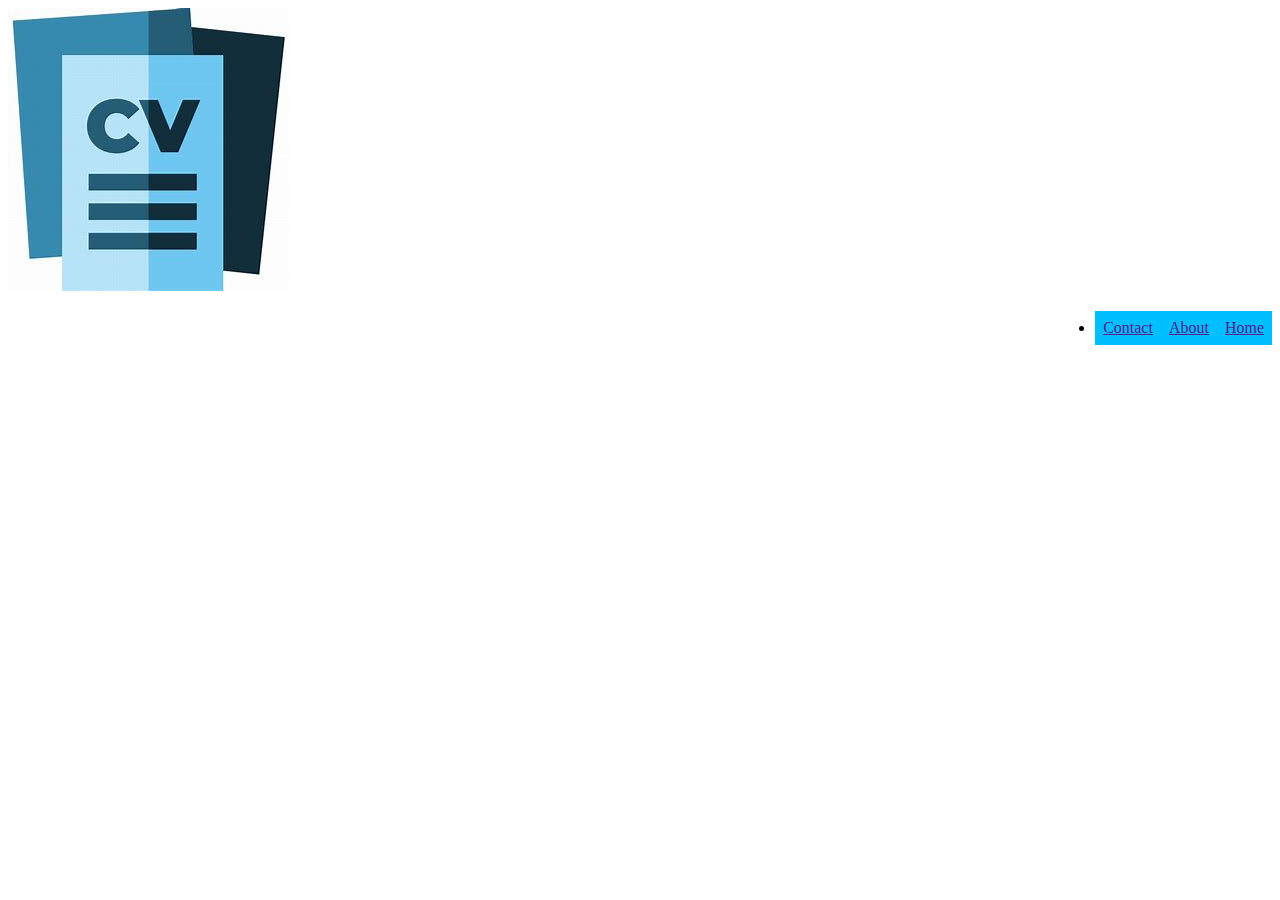
==== index.html @ d683568c "basis" ====
<!-- nothing here -->
<!DOCTYPE html>
<html lang="en">
	<head>
		<meta charset="UTF-8" />
		<meta name="viewport" content="width=device-width, initial-scale=1.0" />
		<title>Document</title>
		<link rel="stylesheet" href="style.css" />
	</head>
	<body>
		<div class="header">
			<img src="images/cvvv.jpg" alt="" srcset="" />

			<ul>
				<li><a href="">Home</a></li>
				<li><a href="">About</a></li>
				<li><a href="">Contact</a></li>
			</ul>
		</div>

		<div class="content"></div>

		<div class="footer"></div>
	</body>
</html>
---- style.css ----
li{

    float: right;
}

a{

    display: block;
    padding: 8px;
    background-color: deepskyblue;
}
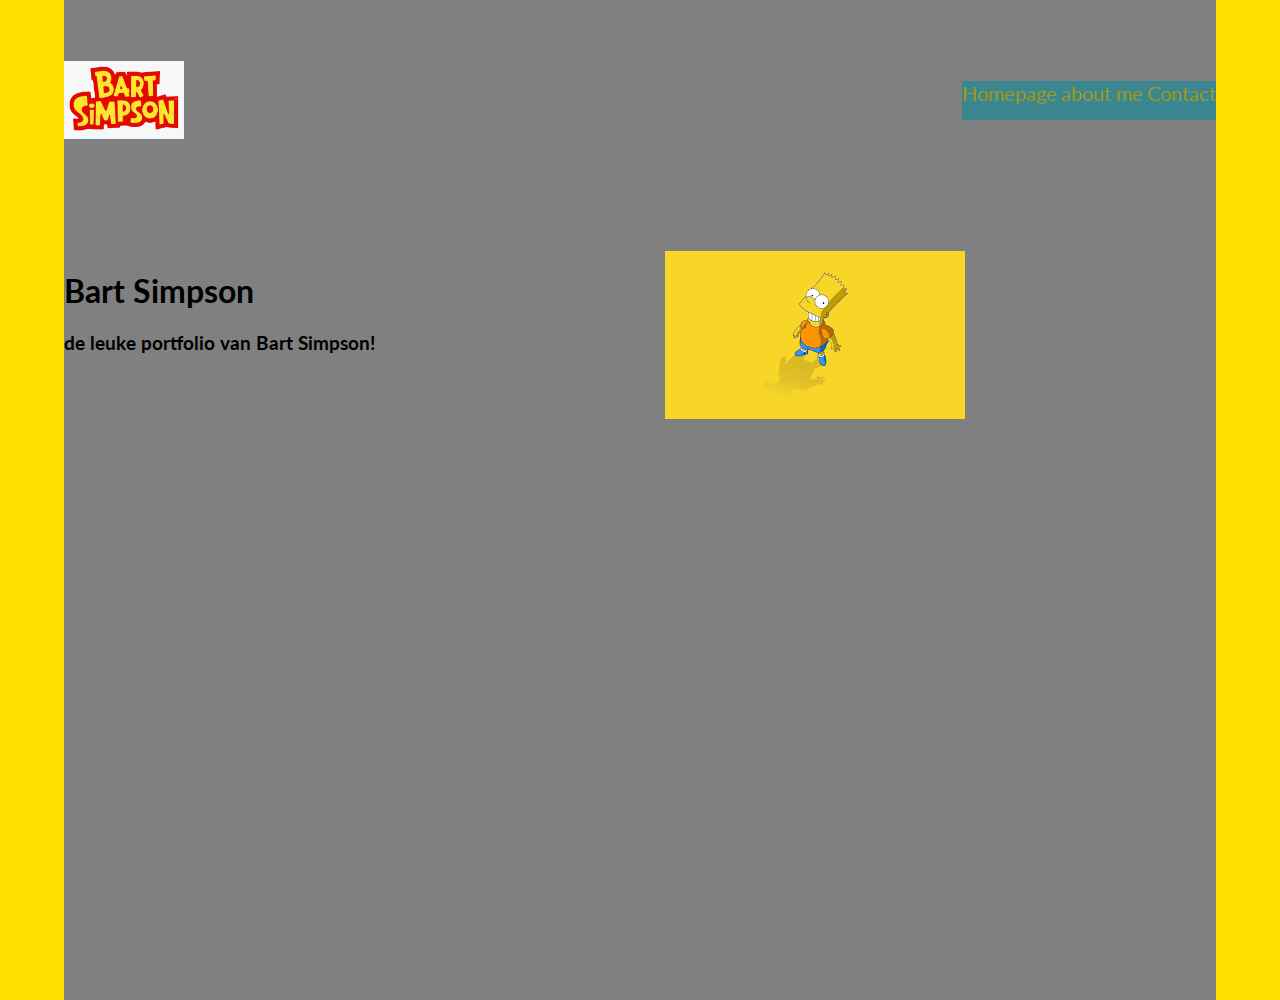
==== commit f8ed000d: "homepage begonnen + css begonnen" ====
--- a/index.html
+++ b/index.html
@@ -8,18 +8,31 @@
 		<link rel="stylesheet" href="style.css" />
 	</head>
 	<body>
-		<div class="header">
-			<img src="images/cvvv.jpg" alt="" srcset="" />
+		<div class="wrapper">
+			<div class="header">
+				<div class="logo">
+					<img src="images/logo_bart.png" alt="" />
+				</div>
+				<div class="navigation">
+					<ul>
+						<li><a href="">Homepage</a></li>
+						<li><a href="">about me</a></li>
+						<li><a href="">Contact</a></li>
+					</ul>
+				</div>
+			</div>
+			<div class="Bart">
+				<div class="Bart-text">
+					<h1>Bart Simpson</h1>
+					<h3>de leuke portfolio van Bart Simpson!</h3>
+				</div>
+				<div class="Pict">
+					<img src="images/bart_yellow.png" alt="">
 
-			<ul>
-				<li><a href="">Home</a></li>
-				<li><a href="">About</a></li>
-				<li><a href="">Contact</a></li>
-			</ul>
+				</div>
+
+
+			</div>
 		</div>
-
-		<div class="content"></div>
-
-		<div class="footer"></div>
 	</body>
 </html>
--- a/style.css
+++ b/style.css
@@ -1,11 +1,81 @@
-li{
-
-    float: right;
+@import url("https://fonts.googleapis.com/css2?family=Lato:ital,wght@0,100;0,300;0,400;0,700;0,900;1,100;1,300;1,400;1,700;1,900&family=Oxygen:wght@400;700&family=Poppins:wght@400;600;700&display=swap");
+body{
+	margin: 0;
+	font-family: 'Lato', sans-serif;
+	background-color: rgb(255, 225, 1);
 }
 
-a{
+.wrapper{
 
-    display: block;
-    padding: 8px;
-    background-color: deepskyblue;
-}+width: 90%;	
+height: 1000px;
+margin: 0 auto;
+background-color: grey
+}
+
+.header{
+	width: 100%;
+	height: 100px;
+	padding-top: 50px;
+	display: flex;
+	justify-content: space-between;
+	align-items: center;
+}
+
+.logo{
+
+	background-color: aliceblue;
+}
+
+.logo img{
+
+width: 120px;
+
+}
+
+.navigation{
+
+	background-color: rgb(59, 135, 145);
+}
+
+.navigation ul{
+
+	margin: 0;
+	padding: 0;
+}
+
+.navigation ul li {
+
+display: inline-block;
+margin-bottom: 15px;
+font-size: 20PX;
+
+}
+
+.navigation ul li a {
+
+	text-decoration: none;
+	color: rgb(161, 154, 22);
+}
+
+.Bart{
+
+display: flex;
+align-items: center;
+margin-top: 100px;
+margin-bottom: 100px;
+
+}
+
+.Bart-text{
+flex: 1;
+padding-right: 50px;
+padding-bottom: 50px;
+}
+
+.Pict{
+
+flex: 1;
+
+}
+
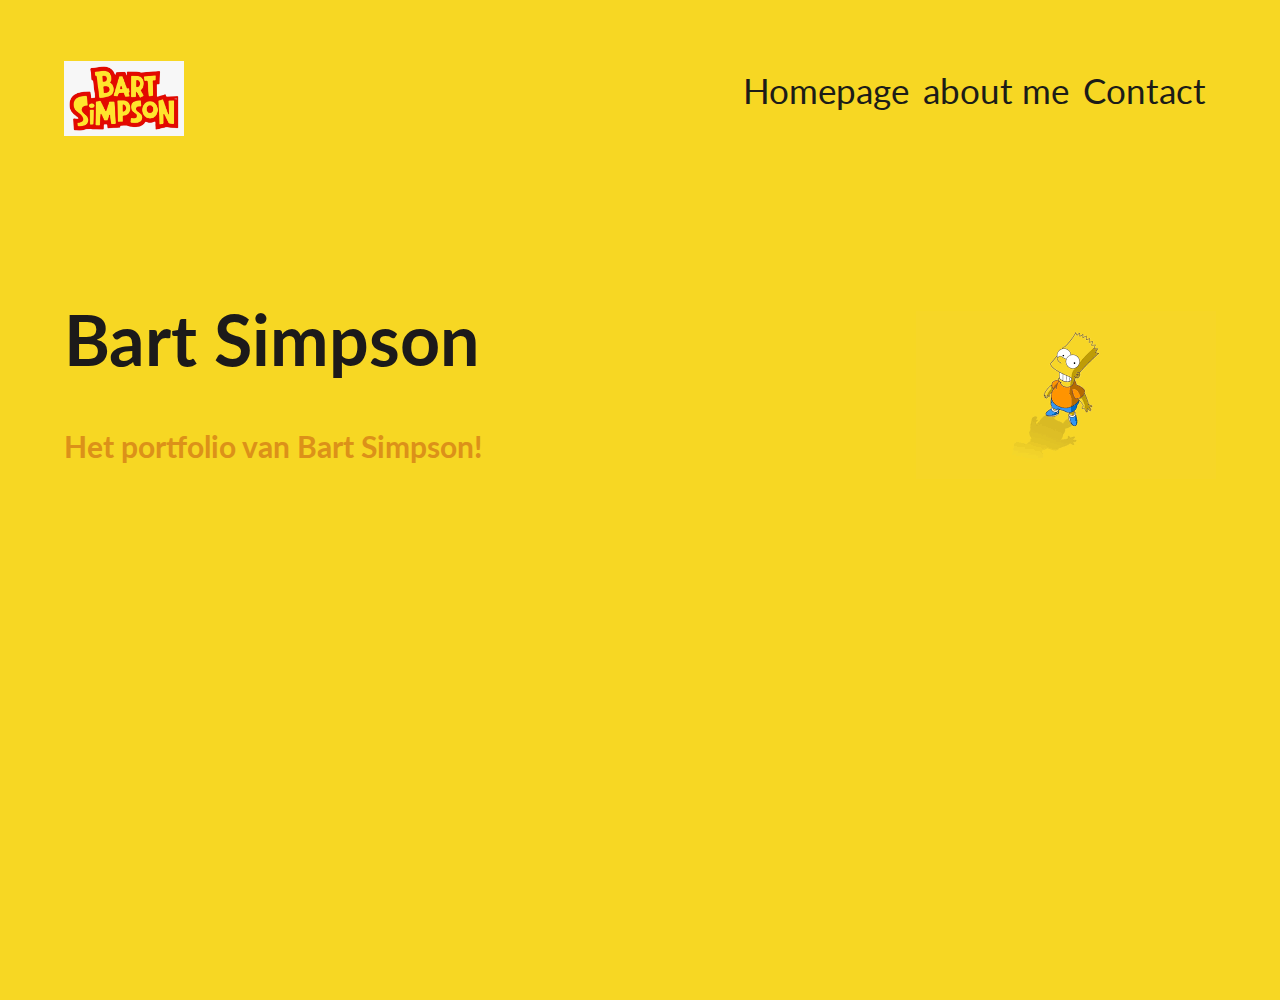
==== commit 150e89e6: "Homepage bijna klaar" ====
--- a/index.html
+++ b/index.html
@@ -24,7 +24,7 @@
 			<div class="Bart">
 				<div class="Bart-text">
 					<h1>Bart Simpson</h1>
-					<h3>de leuke portfolio van Bart Simpson!</h3>
+					<h3>Het portfolio van Bart Simpson!</h3>
 				</div>
 				<div class="Pict">
 					<img src="images/bart_yellow.png" alt="">
--- a/style.css
+++ b/style.css
@@ -2,7 +2,7 @@
 body{
 	margin: 0;
 	font-family: 'Lato', sans-serif;
-	background-color: rgb(255, 225, 1);
+	background-color: rgb(247, 215, 35);
 }
 
 .wrapper{
@@ -10,7 +10,7 @@
 width: 90%;	
 height: 1000px;
 margin: 0 auto;
-background-color: grey
+
 }
 
 .header{
@@ -24,7 +24,7 @@
 
 .logo{
 
-	background-color: aliceblue;
+	
 }
 
 .logo img{
@@ -35,7 +35,7 @@
 
 .navigation{
 
-	background-color: rgb(59, 135, 145);
+	
 }
 
 .navigation ul{
@@ -46,16 +46,22 @@
 
 .navigation ul li {
 
-display: inline-block;
-margin-bottom: 15px;
-font-size: 20PX;
+display: inline-block ;
+margin-bottom: 20px;
+margin-right: 10PX;
+font-size: 35PX;
+
 
 }
 
 .navigation ul li a {
 
 	text-decoration: none;
-	color: rgb(161, 154, 22);
+	color: rgb(28, 28, 24);
+
+}
+.navigation ul :hover{
+	background-color: rgb(228, 166, 33);
 }
 
 .Bart{
@@ -73,9 +79,21 @@
 padding-bottom: 50px;
 }
 
-.Pict{
+.Bart-text h1{
+	font-size: 70px;
+	color: rgb(28, 26, 26);
 
-flex: 1;
+
+}
+.Bart-text h3 {
+	font-size: 30px;
+	color: rgb(220, 145, 25);
 
 }
 
+.Pict{
+
+flex: -1;
+
+
+}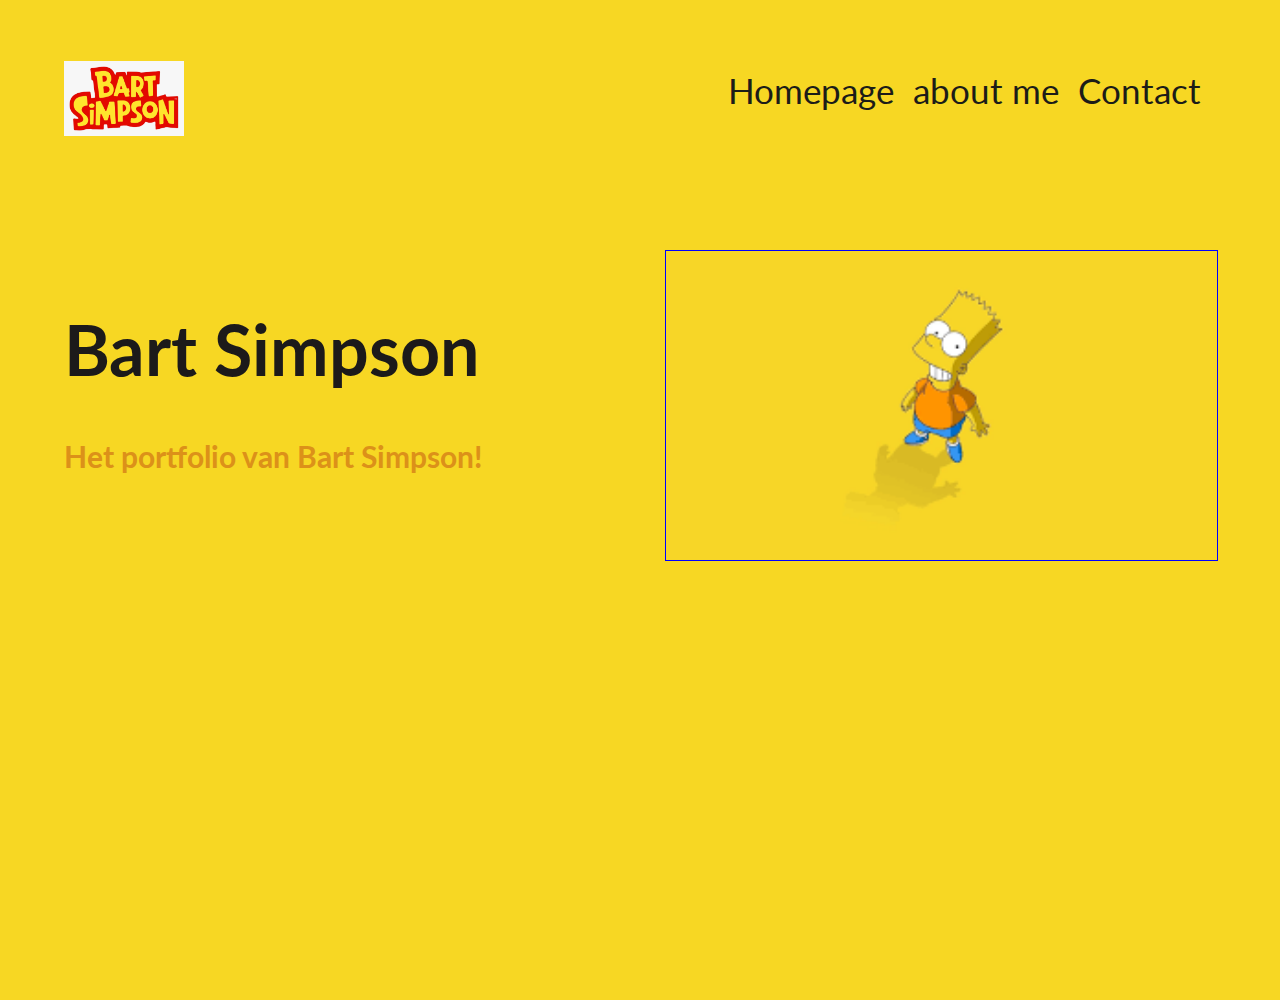
==== commit 9843359a: "files about en contact gemaakt" ====
--- a/index.html
+++ b/index.html
@@ -15,9 +15,9 @@
 				</div>
 				<div class="navigation">
 					<ul>
-						<li><a href="">Homepage</a></li>
-						<li><a href="">about me</a></li>
-						<li><a href="">Contact</a></li>
+						<li><a href="index.html">Homepage</a></li>
+						<li><a href="about.html">about me</a></li>
+						<li><a href="contact.html">Contact</a></li>
 					</ul>
 				</div>
 			</div>
--- a/style.css
+++ b/style.css
@@ -1,19 +1,17 @@
 @import url("https://fonts.googleapis.com/css2?family=Lato:ital,wght@0,100;0,300;0,400;0,700;0,900;1,100;1,300;1,400;1,700;1,900&family=Oxygen:wght@400;700&family=Poppins:wght@400;600;700&display=swap");
-body{
+body {
 	margin: 0;
-	font-family: 'Lato', sans-serif;
+	font-family: "Lato", sans-serif;
 	background-color: rgb(247, 215, 35);
 }
 
-.wrapper{
-
-width: 90%;	
-height: 1000px;
-margin: 0 auto;
-
+.wrapper {
+	width: 90%;
+	height: 1000px;
+	margin: 0 auto;
 }
 
-.header{
+.header {
 	width: 100%;
 	height: 100px;
 	padding-top: 50px;
@@ -22,78 +20,66 @@
 	align-items: center;
 }
 
-.logo{
-
-	
+.logo {
 }
 
-.logo img{
-
-width: 120px;
-
+.logo img {
+	width: 120px;
 }
 
-.navigation{
-
-	
+.navigation {
 }
 
-.navigation ul{
-
+.navigation ul {
 	margin: 0;
 	padding: 0;
 }
 
 .navigation ul li {
-
-display: inline-block ;
-margin-bottom: 20px;
-margin-right: 10PX;
-font-size: 35PX;
-
-
+	display: inline-block;
+	margin-bottom: 20px;
+	margin-right: 15px;
+	font-size: 35px;
 }
 
 .navigation ul li a {
-
 	text-decoration: none;
 	color: rgb(28, 28, 24);
+}
+.navigation ul :hover {
+	background-color: rgb(228, 166, 33);
 
-}
-.navigation ul :hover{
-	background-color: rgb(228, 166, 33);
+	border-radius: 10px;
+	border-width: 20px;
 }
 
-.Bart{
-
-display: flex;
-align-items: center;
-margin-top: 100px;
-margin-bottom: 100px;
-
+.Bart {
+	display: flex;
+	align-items: center;
+	margin-top: 100px;
+	margin-bottom: 100px;
 }
 
-.Bart-text{
-flex: 1;
-padding-right: 50px;
-padding-bottom: 50px;
+.Bart-text {
+	flex: 1;
+	padding-right: 50px;
+	padding-bottom: 50px;
 }
 
-.Bart-text h1{
+.Pict {
+	flex: 1;
+}
+
+.Bart-text h1 {
 	font-size: 70px;
 	color: rgb(28, 26, 26);
-
-
 }
 .Bart-text h3 {
 	font-size: 30px;
 	color: rgb(220, 145, 25);
-
 }
 
-.Pict{
-
-flex: -1;
-
-
-}+.Pict img {
+	width: 100%;
+	border: 1px solid blue;
+}
